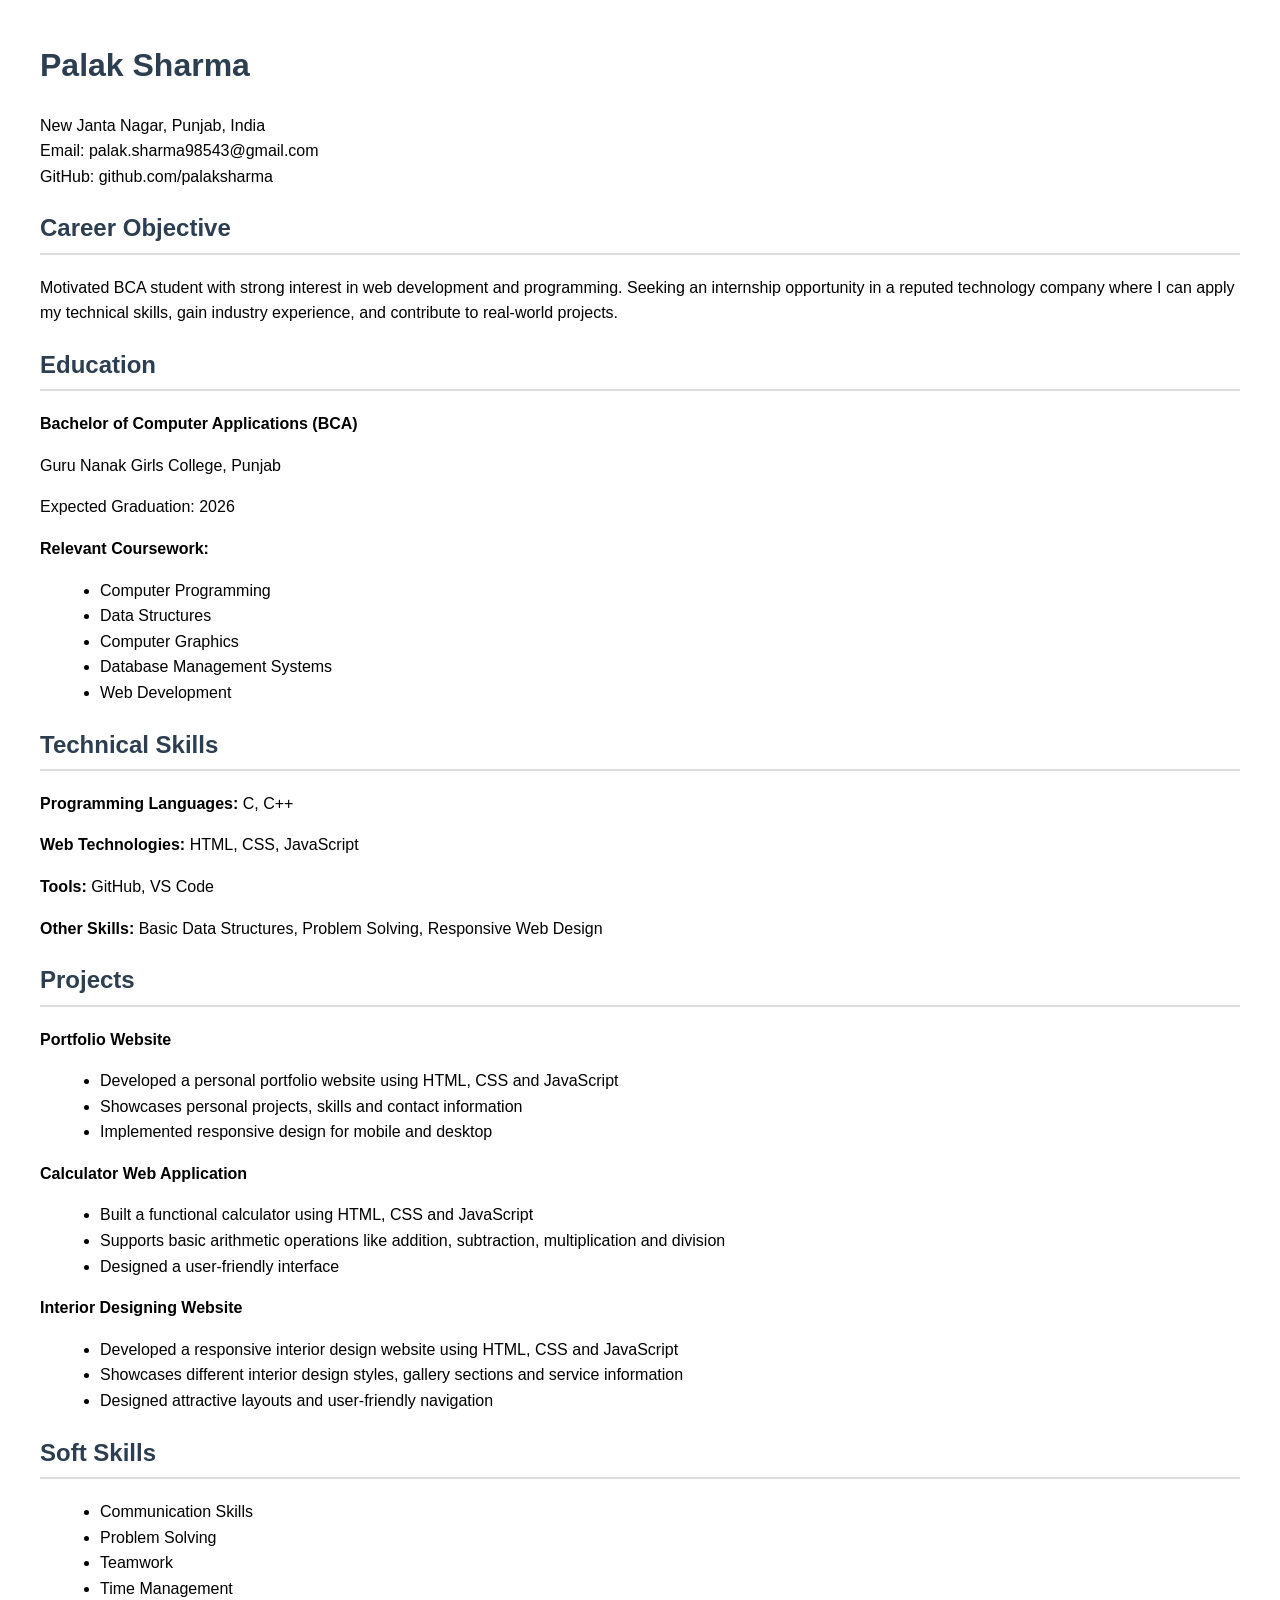
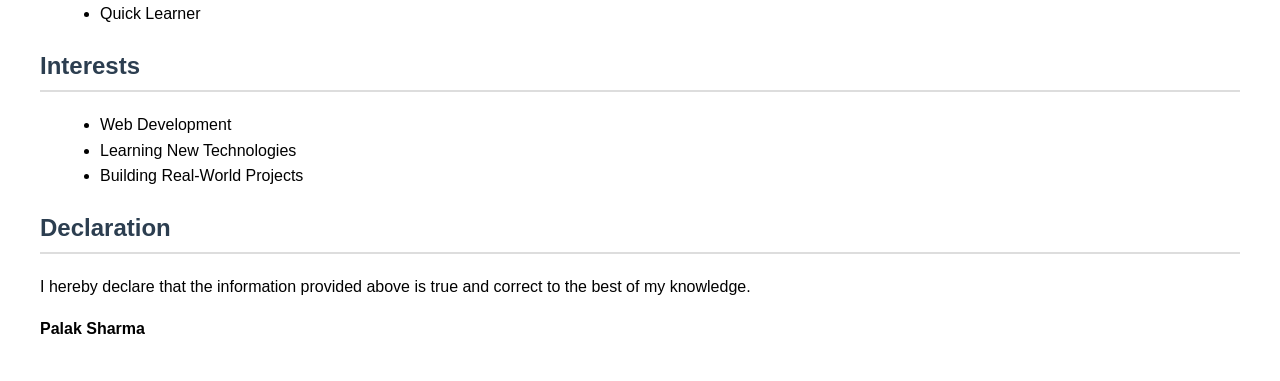
==== resume.html @ 0daa03b9 "Add files via upload" ====
<!DOCTYPE html>
<html>
<head>
<title>Palak Sharma Resume</title>

<style>
body{
font-family: Arial, sans-serif;
margin:40px;
line-height:1.6;
}

h1{
color:#2c3e50;
}

h2{
color:#2c3e50;
border-bottom:2px solid #ddd;
padding-bottom:5px;
}

.section{
margin-top:20px;
}

ul{
margin-left:20px;
}
</style>

</head>

<body>

<h1>Palak Sharma</h1>
<p>
New Janta Nagar, Punjab, India <br>
Email: palak.sharma98543@gmail.com <br>
GitHub: github.com/palaksharma
</p>

<div class="section">
<h2>Career Objective</h2>
<p>
Motivated BCA student with strong interest in web development and programming.
Seeking an internship opportunity in a reputed technology company where I can
apply my technical skills, gain industry experience, and contribute to real-world projects.
</p>
</div>

<div class="section">
<h2>Education</h2>
<p><b>Bachelor of Computer Applications (BCA)</b></p>
<p>Guru Nanak Girls College, Punjab</p>
<p>Expected Graduation: 2026</p>

<p><b>Relevant Coursework:</b></p>
<ul>
<li>Computer Programming</li>
<li>Data Structures</li>
<li>Computer Graphics</li>
<li>Database Management Systems</li>
<li>Web Development</li>
</ul>
</div>

<div class="section">
<h2>Technical Skills</h2>

<p><b>Programming Languages:</b> C, C++</p>
<p><b>Web Technologies:</b> HTML, CSS, JavaScript</p>
<p><b>Tools:</b> GitHub, VS Code</p>
<p><b>Other Skills:</b> Basic Data Structures, Problem Solving, Responsive Web Design</p>

</div>

<div class="section">
<h2>Projects</h2>

<p><b>Portfolio Website</b></p>
<ul>
<li>Developed a personal portfolio website using HTML, CSS and JavaScript</li>
<li>Showcases personal projects, skills and contact information</li>
<li>Implemented responsive design for mobile and desktop</li>
</ul>

<p><b>Calculator Web Application</b></p>
<ul>
<li>Built a functional calculator using HTML, CSS and JavaScript</li>
<li>Supports basic arithmetic operations like addition, subtraction, multiplication and division</li>
<li>Designed a user-friendly interface</li>
</ul>

<p><b>Interior Designing Website</b></p>
<ul>
<li>Developed a responsive interior design website using HTML, CSS and JavaScript</li>
<li>Showcases different interior design styles, gallery sections and service information</li>
<li>Designed attractive layouts and user-friendly navigation</li>
</ul>

</div>

<div class="section">
<h2>Soft Skills</h2>
<ul>
<li>Communication Skills</li>
<li>Problem Solving</li>
<li>Teamwork</li>
<li>Time Management</li>
<li>Quick Learner</li>
</ul>
</div>

<div class="section">
<h2>Interests</h2>
<ul>
<li>Web Development</li>
<li>Learning New Technologies</li>
<li>Building Real-World Projects</li>
</ul>
</div>

<div class="section">
<h2>Declaration</h2>
<p>
I hereby declare that the information provided above is true and correct to the best of my knowledge.
</p>

<p><b>Palak Sharma</b></p>
</div>

</body>
</html>
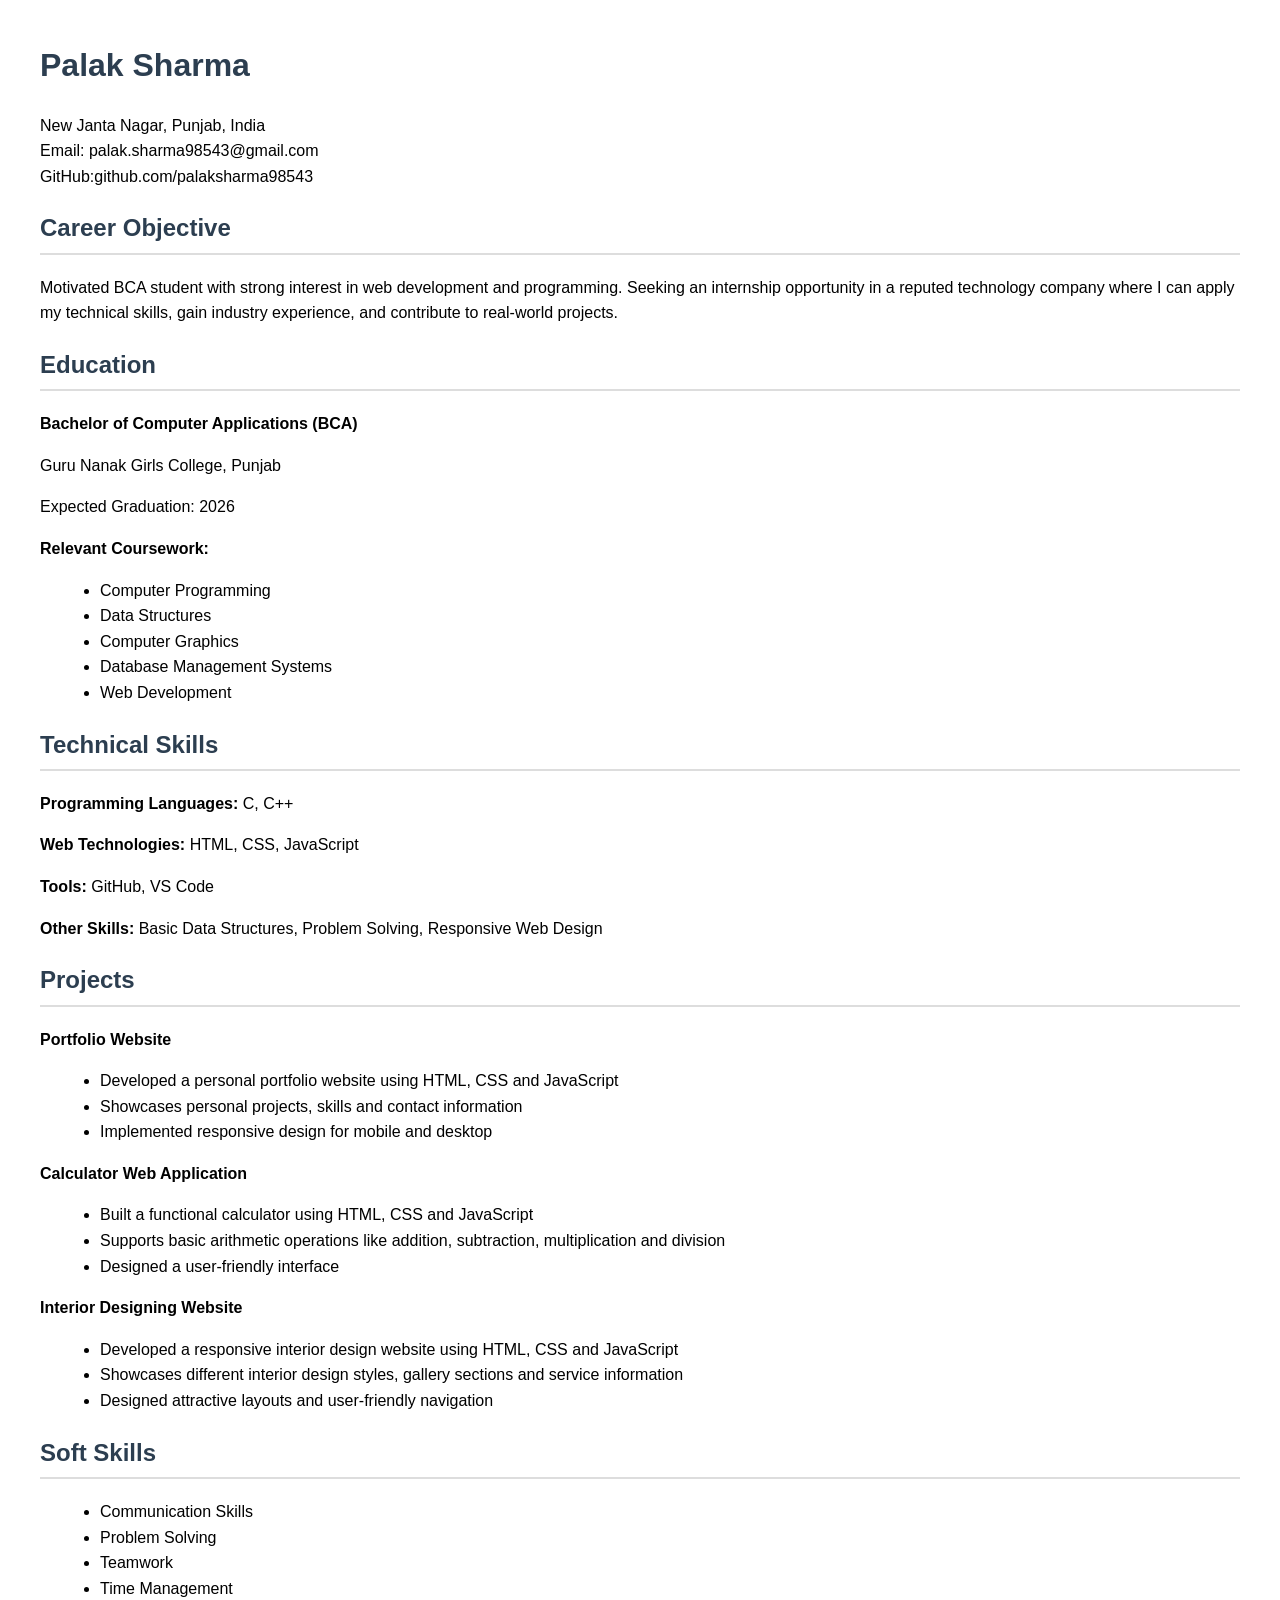
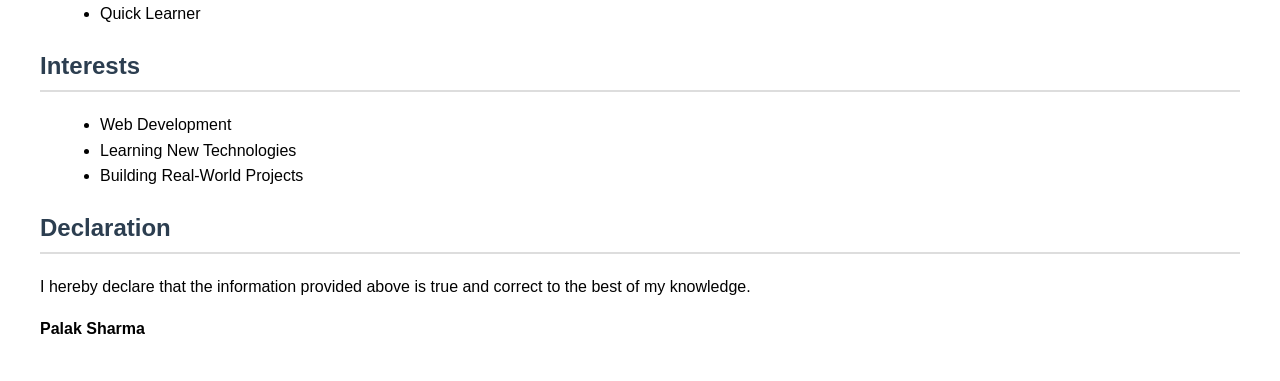
==== commit 2afe2178: "Add files via upload" ====
--- a/resume.html
+++ b/resume.html
@@ -37,7 +37,7 @@
 <p>
 New Janta Nagar, Punjab, India <br>
 Email: palak.sharma98543@gmail.com <br>
-GitHub: github.com/palaksharma
+GitHub:github.com/palaksharma98543
 </p>
 
 <div class="section">
